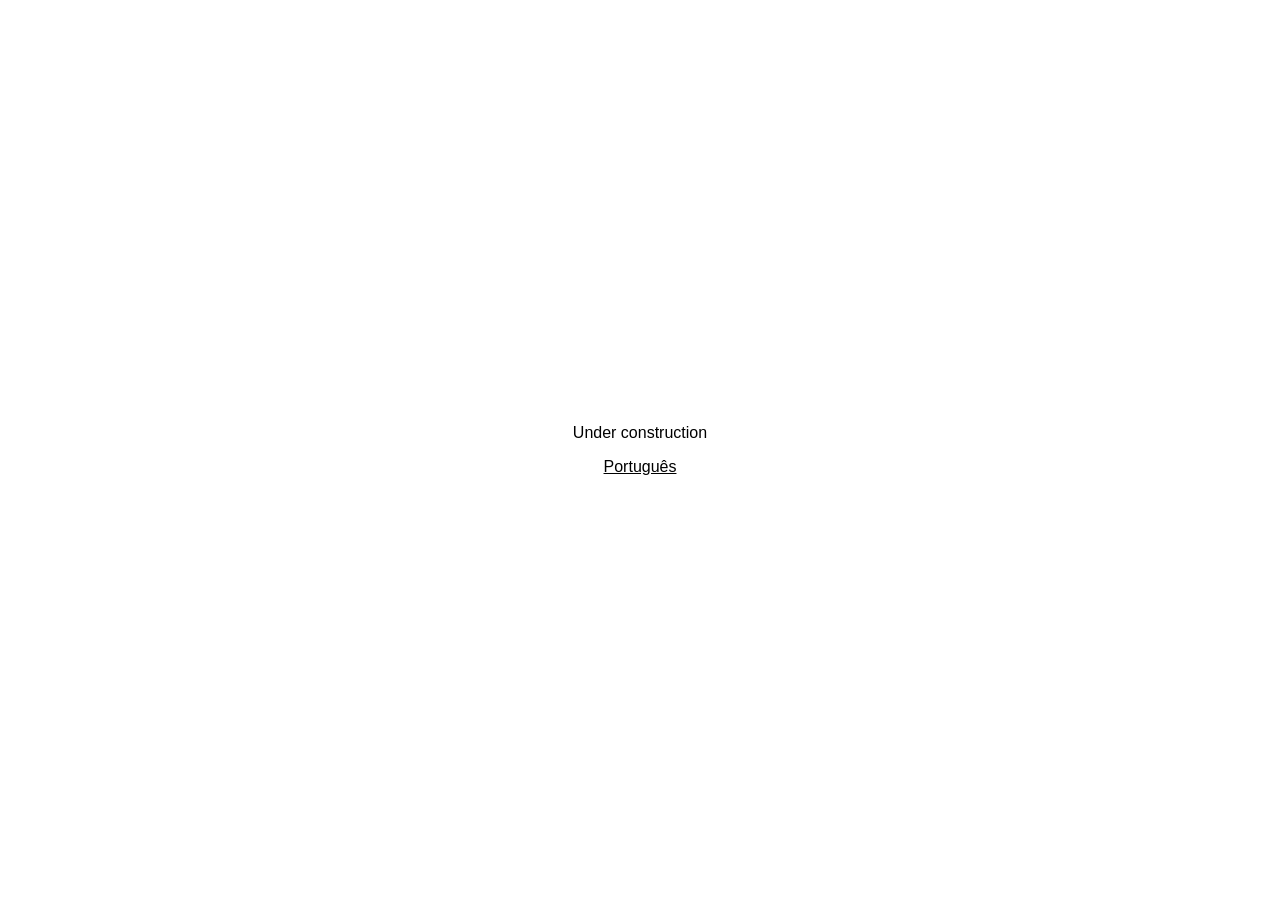
==== -/index.html @ fe2dd89b "initial commit index, readme, i18n logic and under construction page" ====
<!DOCTYPE html>
<html lang="en">
<head>
  <meta charset="utf-8">
  <meta name="viewport" content="width=device-width, initial-scale=1">
  <title>Constitucionalismo Feminista</title>
  <script src="/locale.js"></script>
</head>
<body>
  <p><a href="/br/">Português</a> · <a href="/en/">English</a></p>
</body>
</html>
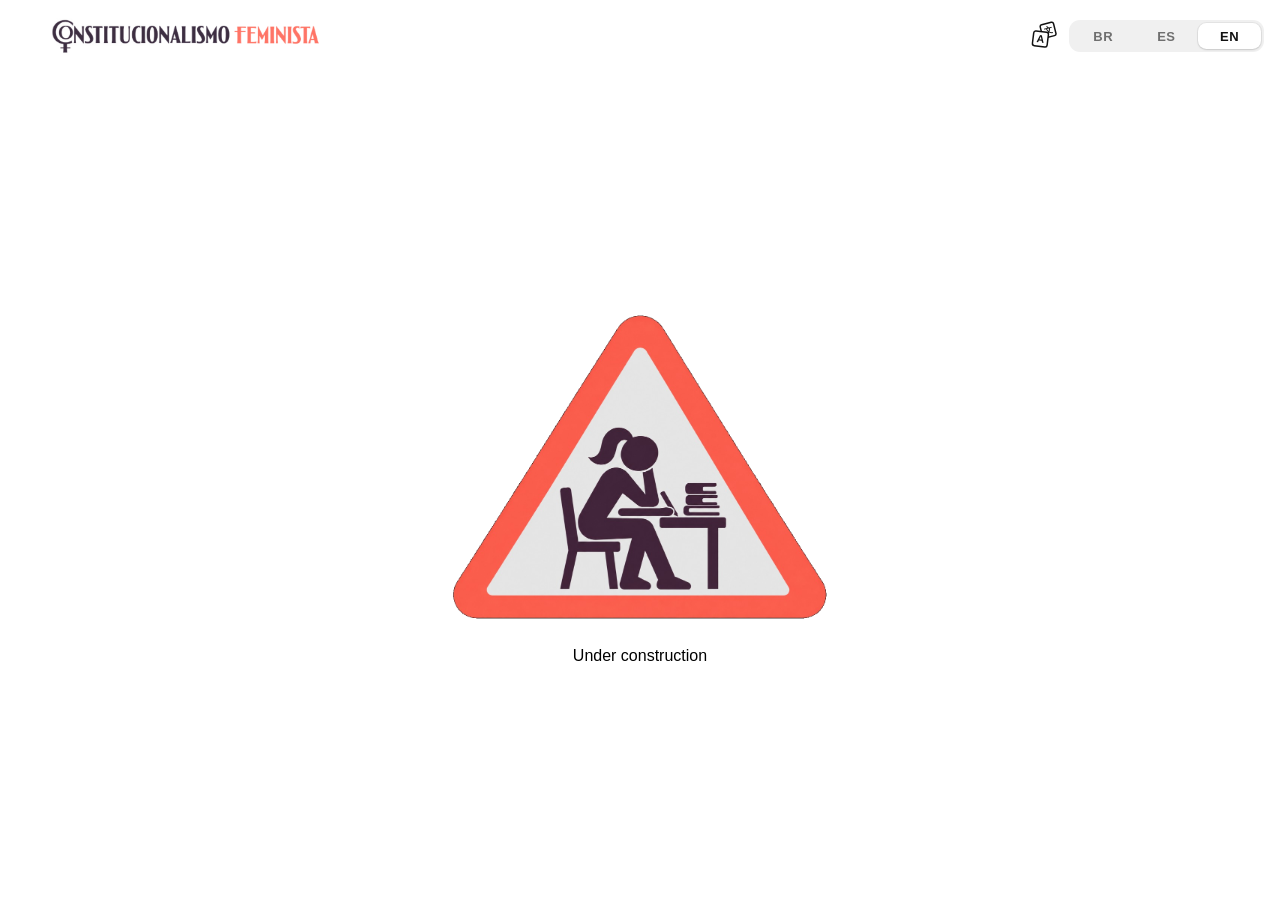
==== commit f847c394: "add language switcher on header and spanish locale" ====
--- a/-/index.html
+++ b/-/index.html
@@ -7,6 +7,6 @@
   <script src="/locale.js"></script>
 </head>
 <body>
-  <p><a href="/br/">Português</a> · <a href="/en/">English</a></p>
+  <p><a href="/br/">Português</a> · <a href="/es/">Español</a> · <a href="/en/">English</a></p>
 </body>
 </html>
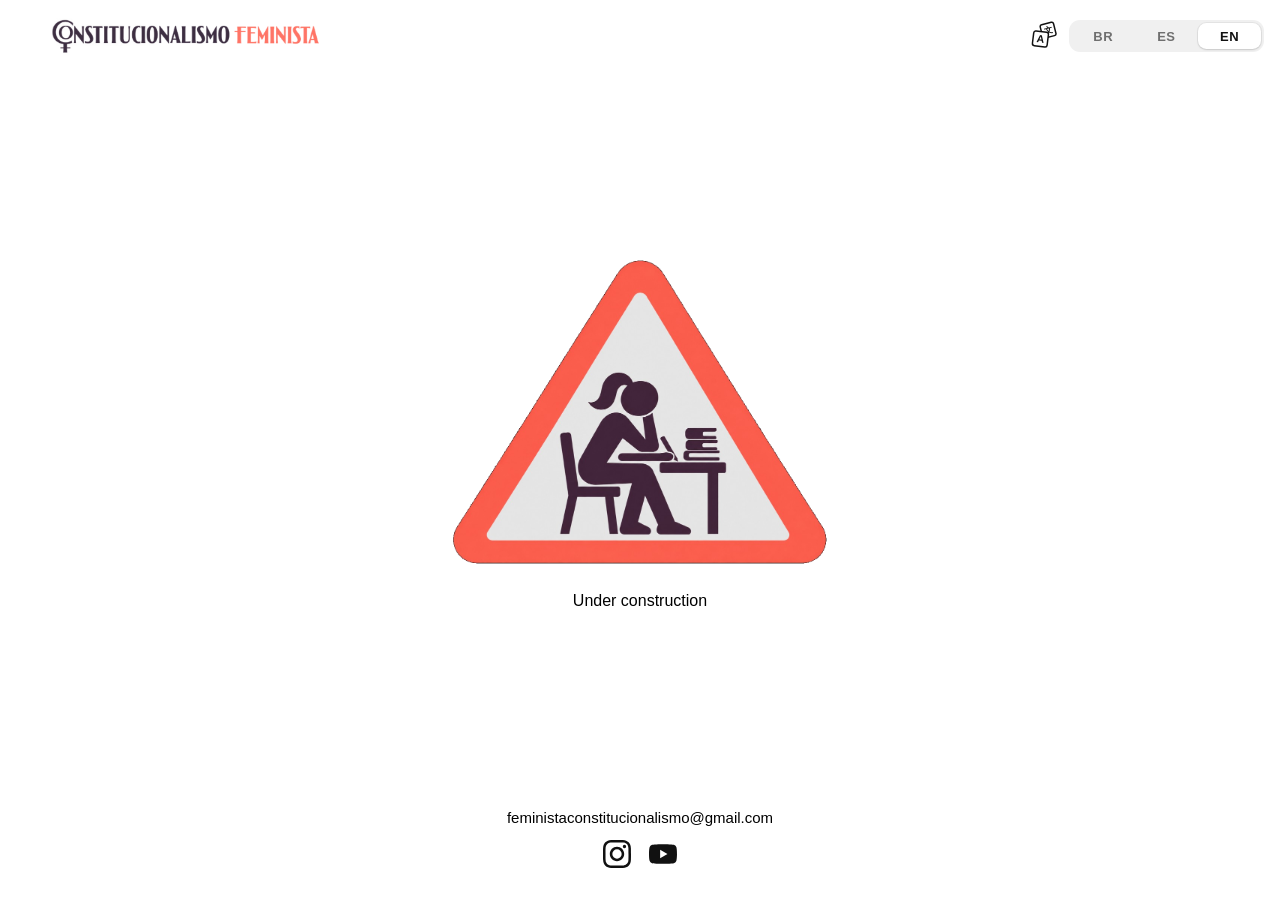
==== commit ae7edb64: "add automatic outbound UTM source script, rules in agents.md and readme instructions" ====
--- a/-/index.html
+++ b/-/index.html
@@ -8,5 +8,6 @@
 </head>
 <body>
   <p><a href="/br/">Português</a> · <a href="/es/">Español</a> · <a href="/en/">English</a></p>
+  <script src="/utm.js"></script>
 </body>
 </html>
